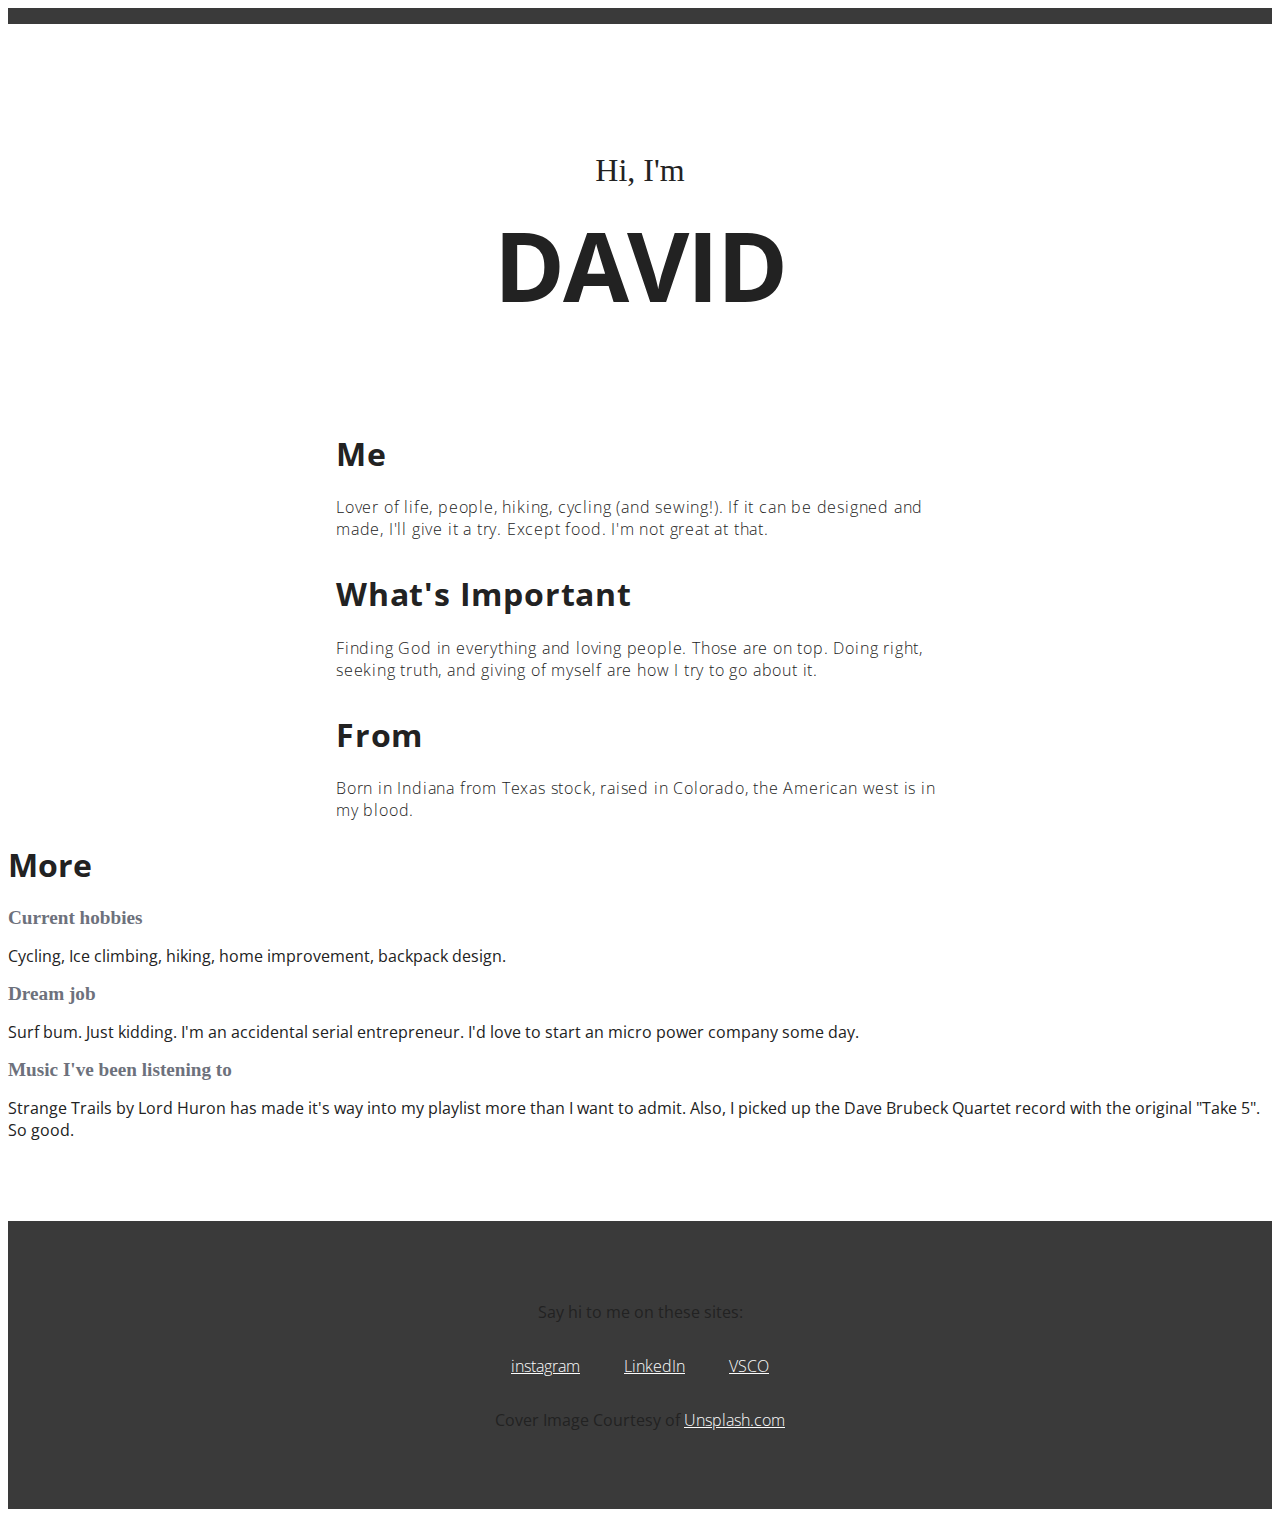
==== about.html @ 5d21edd7 "initial code commit" ====
<!DOCTYPE html>
<html >
  <head>
    <meta charset="UTF-8">
    <title>About Me Page</title>
    <link rel='stylesheet prefetch' href='http://fonts.googleapis.com/css?family=Open+Sans:400,300|Gentium+Book+Basic:400,700'>
    <link rel="stylesheet" href="css/style.css">
  </head>

  <body>
    <nav class="top-navigation">
          <div class="content">
          <ul class="navigation-links">
            <li class="active">About Me</li>
            <li>Projects</li>
          </ul>
        </div>
      </nav>
    <header class="masthead">
  <p  class="masthead-intro">Hi, I'm</p>
    <h1 class="masthead-heading">David</h1>
</header>
<section class="introduction">
  <div class="content">
    <h1>Me</h1>
    <p>Lover of life, people, hiking, cycling (and sewing!).  If it can be designed and made, I'll give it a try.  Except food.  I'm not great at that.</p>
    </div>
</section>
<section class="introduction">
  <div class="content">
    <h1>What's Important</h1>
    <p>Finding God in everything and loving people.  Those are on top.  Doing right, seeking truth, and giving of myself are how I try to go about it.</p>
  </div>
</section>
<section class="introduction">
  <div class="content">
    <h1>From</h1>
    <p>Born in Indiana from Texas stock, raised in Colorado, the American west is in my blood.</p>
  </div>
</section>
<section class="more">
  <h1>More</h1>
  <h2>Current hobbies</h2>
    <p>Cycling, Ice climbing, hiking, home improvement, backpack design.</p>
  <h2>Dream job</h2>
  <p>Surf bum.  Just kidding.  I'm an accidental serial entrepreneur. I'd love to start an micro power company some day.</p>
  <h2>Music I've been listening to</h2>
  <p>Strange Trails by Lord Huron has made it's way into my playlist more than I want to admit.  Also, I picked up the Dave Brubeck Quartet record with the original "Take 5".  So good.</p>
</section>
<footer class="content-footer">
  <div class="footer-copy">
    <p>Say hi to me on these sites:</p>
    <ul class="social">
      <li><a href="https://instagram.com/116north/" class="footer">instagram</a></li>
      <li><a href="https://www.linkedin.com/pub/david-runkles/3/3a2/667" class="footer">LinkedIn</a></li>
      <li><a href="http://116north.vsco.co/grid/1" class="footer">VSCO</a></li>
    </ul>
    <p>Cover Image Courtesy of <a href="https://unsplash.com/" class="footer">Unsplash.com</a>
    </div>
</footer>
    
    
    
    
    
  </body>
</html>
---- css/style.css ----
body {
  /*Typography Declarations*/
  
  color:#222222;
  font-size: 1em;
  font-family: "Open Sans", "Helvetica Neue", sans-serif;
}

.masthead {
  padding: 6em 0;
  background-image: URL('https://download.unsplash.com/photo-1424746219973-8fe3bd07d8e3');
  background-size: cover;
  background-repeat: norepeat;
  background-attachment: fixed;
  background-position: bottom center;
  background-position: relative;
  height: 10em;
  border-top: solid 1em #3a3a3a;
  margin-bottom: 3.5em;
  text-align: center;
}

.masthead-intro {
  Font-family: "Gnetium Book Basic", "Georgia", Serif;
  Font-size: 2em;
  margin-bottom: 0.1em;
  margin-top: 1em;
  overflow: auto;
}

.masthead-heading {
  Font-family: "Open Sans", "Helvetica", sans-serif;
  font-size: 6em;
  font-weight: Bold;
  letter-spacing: -0.02em;
  text-transform: uppercase;
  margin-top: 0.1em;
}
.top-navigation{
  position: fixed;
  width: 100%;
  z-index: 9999;
  overflow: auto;
}
.content {
  max-width: 38em;
  margin-left: auto;
  margin-right: auto;
  margin-top: 2em;
  font-weight: 300;
  letter-spacing: 0.05em;
}
.navigation-links{
  float: right;
  color: white;
  font-size: 1.5rem
  
}
.navigation-links ul{
  display: inline-block;
  list-style: none;
}
.navigation-links li{
  display: inline-block;
  margin-left: 1.563rem;
}

h2 {
  font-family: "Gentium Book Basic", "Georgia", serif;
  font-size: 1.2em;
  font-weight: bold;
  color: #6D717C;
}

.content-footer {
  background-size: cover;
  background-repeat: norepeat;
  background-position: relative;
  background-color: #3a3a3a;
  padding: 4em 0;
  height: 10em;
  margin-top: 5em;
  text-align: center;
}

.content-footer > p {
  color: white;
  font-weight: 300;
}
.social{
  padding: 1em 0em;
  list-style-type: none;
}

.social > li {
  display: inline-block;
  padding: 0 20px;

}

a.footer:link {
  color: #FCFCFC;
  font-weight: 300;
}

a.footer:visited {
  color: #FCFC45;
  font-weight: 300;
}

@media only screen and (max-width: 500px) {
  .masthead {
    padding: 3em 0;
  }
  .masthead-heading {
    font-size: 3em;
  }
  .content-footer{
    padding: 3em 0;
  }
  .footer-copy{
    margin-left: 20px;
    margin-right: 20px;
  }
  .social > li{
    padding: 0 4px;
  }
}
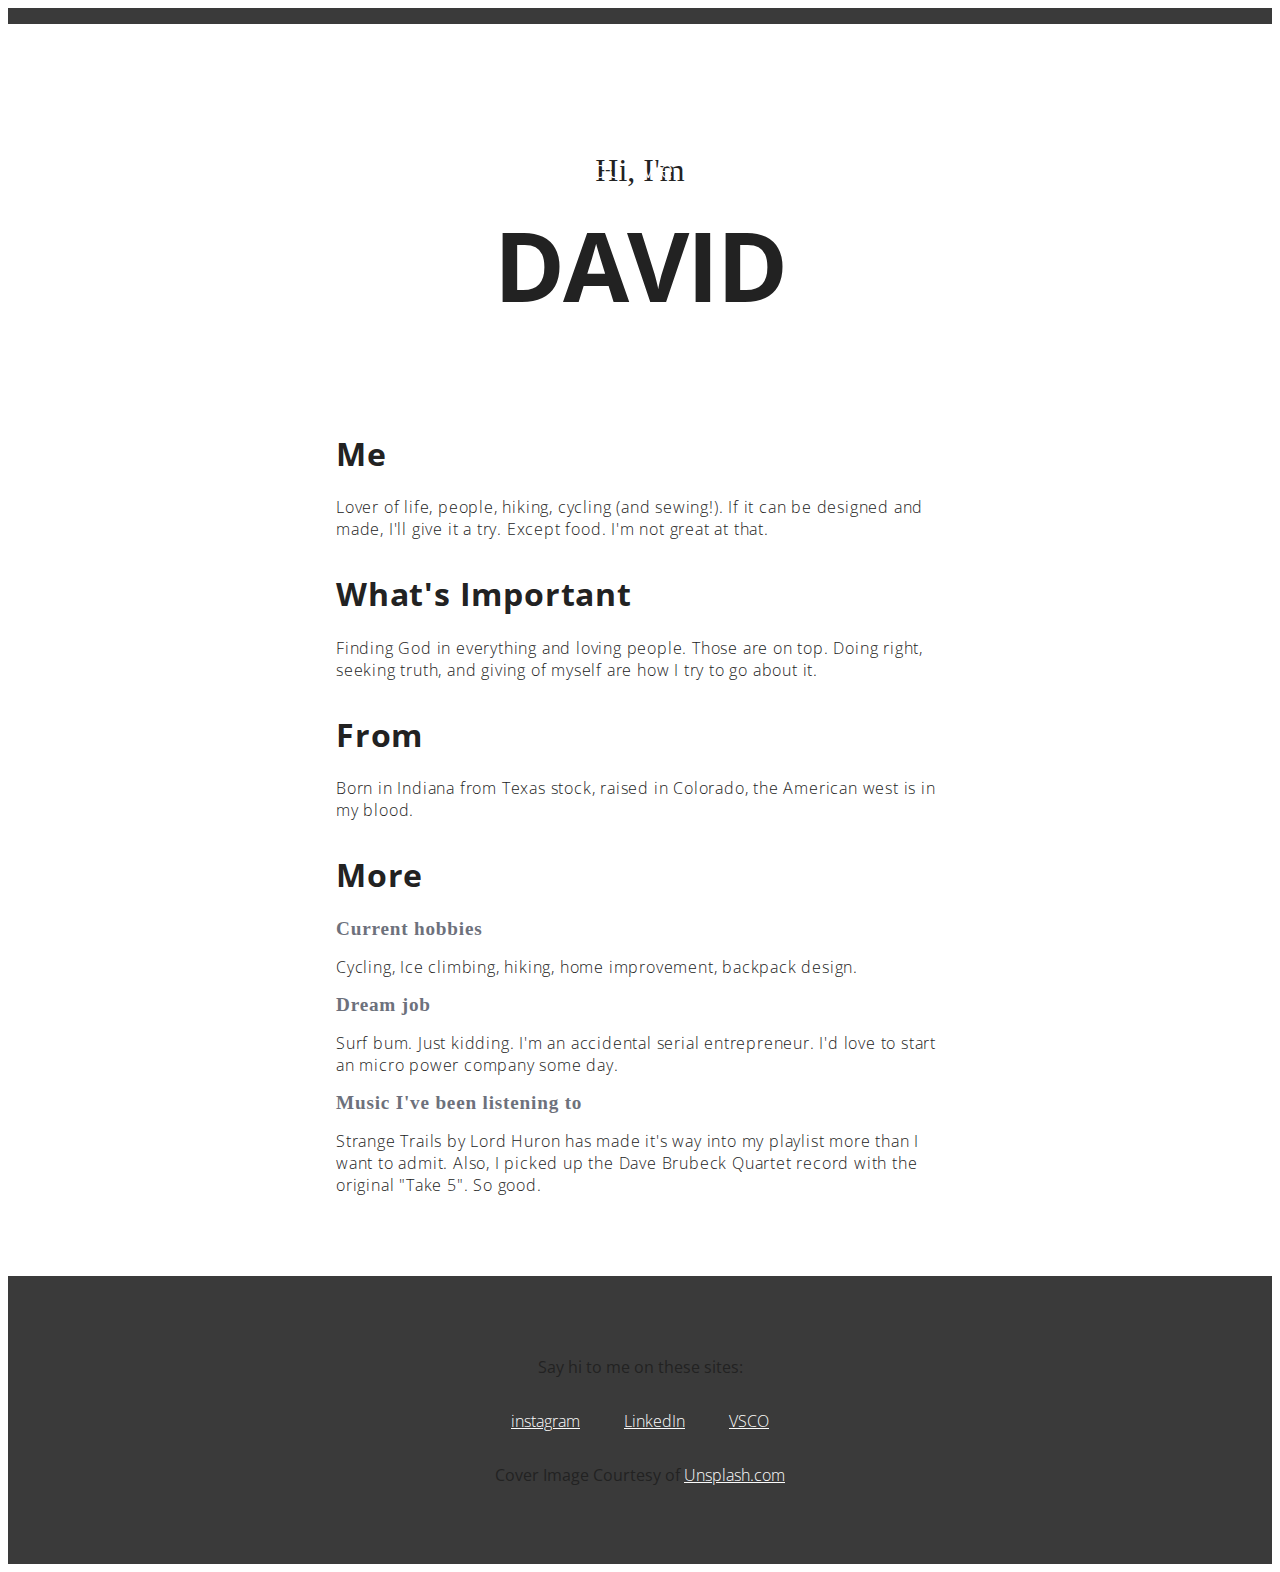
==== commit 7aa52404: "header changes" ====
--- a/about.html
+++ b/about.html
@@ -8,7 +8,8 @@
   </head>
 
   <body>
-    <nav class="top-navigation">
+    <header class="masthead">
+  <nav class="top-navigation">
           <div class="content">
           <ul class="navigation-links">
             <li class="active">About Me</li>
@@ -16,8 +17,7 @@
           </ul>
         </div>
       </nav>
-    <header class="masthead">
-  <p  class="masthead-intro">Hi, I'm</p>
+    <p  class="masthead-intro">Hi, I'm</p>
     <h1 class="masthead-heading">David</h1>
 </header>
 <section class="introduction">
@@ -39,13 +39,15 @@
   </div>
 </section>
 <section class="more">
-  <h1>More</h1>
-  <h2>Current hobbies</h2>
-    <p>Cycling, Ice climbing, hiking, home improvement, backpack design.</p>
-  <h2>Dream job</h2>
-  <p>Surf bum.  Just kidding.  I'm an accidental serial entrepreneur. I'd love to start an micro power company some day.</p>
-  <h2>Music I've been listening to</h2>
-  <p>Strange Trails by Lord Huron has made it's way into my playlist more than I want to admit.  Also, I picked up the Dave Brubeck Quartet record with the original "Take 5".  So good.</p>
+  <div class="content">
+    <h1>More</h1>
+    <h2>Current hobbies</h2>
+      <p>Cycling, Ice climbing, hiking, home improvement, backpack design.</p>
+    <h2>Dream job</h2>
+    <p>Surf bum.  Just kidding.  I'm an accidental serial entrepreneur. I'd love to start an micro power company some day.</p>
+    <h2>Music I've been listening to</h2>
+    <p>Strange Trails by Lord Huron has made it's way into my playlist more than I want to admit.  Also, I picked up the Dave Brubeck Quartet record with the original "Take 5".  So good.</p>
+  </div>
 </section>
 <footer class="content-footer">
   <div class="footer-copy">
--- a/css/style.css
+++ b/css/style.css
@@ -37,7 +37,7 @@
   margin-top: 0.1em;
 }
 .top-navigation{
-  position: fixed;
+  position: absolute;
   width: 100%;
   z-index: 9999;
   overflow: auto;
@@ -51,7 +51,7 @@
   letter-spacing: 0.05em;
 }
 .navigation-links{
-  float: right;
+  float: center;
   color: white;
   font-size: 1.5rem
   
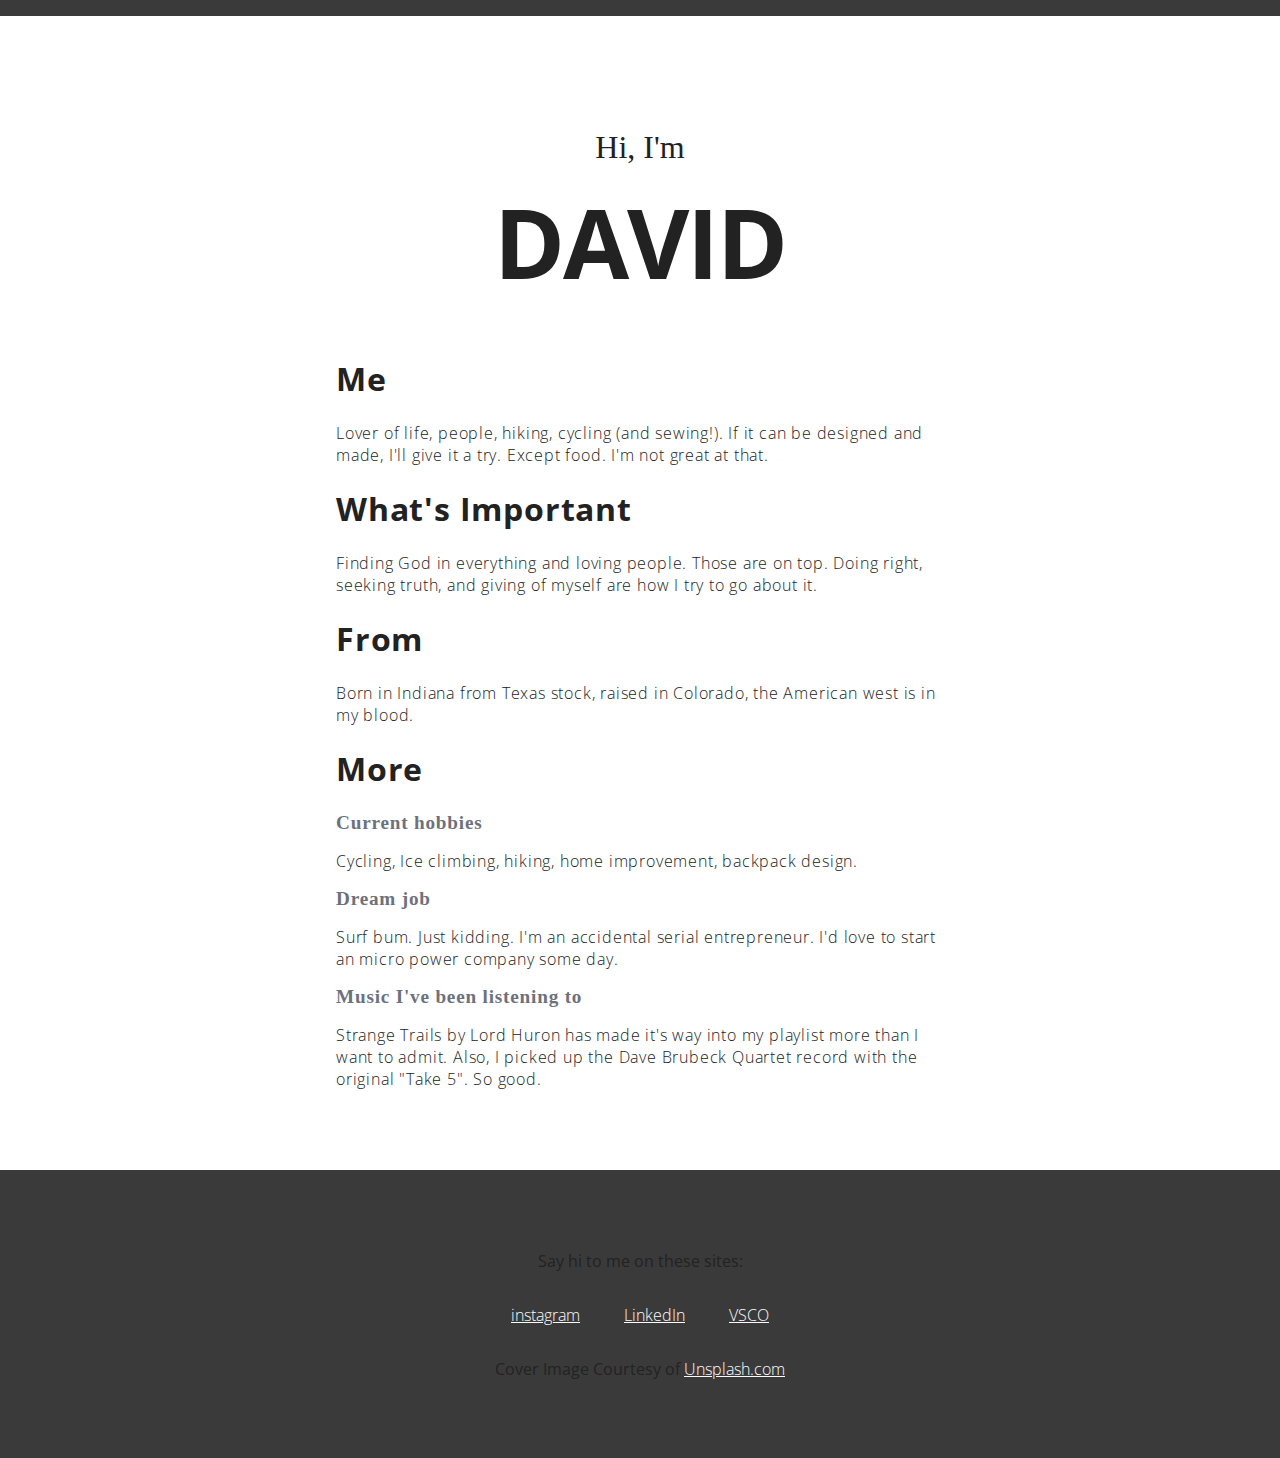
==== commit c671ee0e: "Header modificaitons" ====
--- a/about.html
+++ b/about.html
@@ -7,19 +7,19 @@
     <link rel="stylesheet" href="css/style.css">
   </head>
 
-  <body>
-    <header class="masthead">
-  <nav class="top-navigation">
-          <div class="content">
-          <ul class="navigation-links">
-            <li class="active">About Me</li>
-            <li>Projects</li>
-          </ul>
-        </div>
-      </nav>
+<body>
+  <header class="masthead">
+    <nav class="top-navigation">
+      <div class="content">
+        <ul class="navigation-links">
+          <li class="active">About Me</li>
+          <li>Projects</li>
+        </ul>
+      </div>
+    </nav>
     <p  class="masthead-intro">Hi, I'm</p>
     <h1 class="masthead-heading">David</h1>
-</header>
+  </header>
 <section class="introduction">
   <div class="content">
     <h1>Me</h1>
--- a/css/style.css
+++ b/css/style.css
@@ -1,3 +1,428 @@
+/*! normalize.css v3.0.3 | MIT License | github.com/necolas/normalize.css */
+
+/**
+ * 1. Set default font family to sans-serif.
+ * 2. Prevent iOS and IE text size adjust after device orientation change,
+ *    without disabling user zoom.
+ */
+
+html {
+  font-family: sans-serif; /* 1 */
+  -ms-text-size-adjust: 100%; /* 2 */
+  -webkit-text-size-adjust: 100%; /* 2 */
+}
+
+/**
+ * Remove default margin.
+ */
+
+body {
+  margin: 0;
+}
+
+/* HTML5 display definitions
+   ========================================================================== */
+
+/**
+ * Correct `block` display not defined for any HTML5 element in IE 8/9.
+ * Correct `block` display not defined for `details` or `summary` in IE 10/11
+ * and Firefox.
+ * Correct `block` display not defined for `main` in IE 11.
+ */
+
+article,
+aside,
+details,
+figcaption,
+figure,
+footer,
+header,
+hgroup,
+main,
+menu,
+nav,
+section,
+summary {
+  display: block;
+}
+
+/**
+ * 1. Correct `inline-block` display not defined in IE 8/9.
+ * 2. Normalize vertical alignment of `progress` in Chrome, Firefox, and Opera.
+ */
+
+audio,
+canvas,
+progress,
+video {
+  display: inline-block; /* 1 */
+  vertical-align: baseline; /* 2 */
+}
+
+/**
+ * Prevent modern browsers from displaying `audio` without controls.
+ * Remove excess height in iOS 5 devices.
+ */
+
+audio:not([controls]) {
+  display: none;
+  height: 0;
+}
+
+/**
+ * Address `[hidden]` styling not present in IE 8/9/10.
+ * Hide the `template` element in IE 8/9/10/11, Safari, and Firefox < 22.
+ */
+
+[hidden],
+template {
+  display: none;
+}
+
+/* Links
+   ========================================================================== */
+
+/**
+ * Remove the gray background color from active links in IE 10.
+ */
+
+a {
+  background-color: transparent;
+}
+
+/**
+ * Improve readability of focused elements when they are also in an
+ * active/hover state.
+ */
+
+a:active,
+a:hover {
+  outline: 0;
+}
+
+/* Text-level semantics
+   ========================================================================== */
+
+/**
+ * Address styling not present in IE 8/9/10/11, Safari, and Chrome.
+ */
+
+abbr[title] {
+  border-bottom: 1px dotted;
+}
+
+/**
+ * Address style set to `bolder` in Firefox 4+, Safari, and Chrome.
+ */
+
+b,
+strong {
+  font-weight: bold;
+}
+
+/**
+ * Address styling not present in Safari and Chrome.
+ */
+
+dfn {
+  font-style: italic;
+}
+
+/**
+ * Address variable `h1` font-size and margin within `section` and `article`
+ * contexts in Firefox 4+, Safari, and Chrome.
+ */
+
+h1 {
+  font-size: 2em;
+  margin: 0.67em 0;
+}
+
+/**
+ * Address styling not present in IE 8/9.
+ */
+
+mark {
+  background: #ff0;
+  color: #000;
+}
+
+/**
+ * Address inconsistent and variable font size in all browsers.
+ */
+
+small {
+  font-size: 80%;
+}
+
+/**
+ * Prevent `sub` and `sup` affecting `line-height` in all browsers.
+ */
+
+sub,
+sup {
+  font-size: 75%;
+  line-height: 0;
+  position: relative;
+  vertical-align: baseline;
+}
+
+sup {
+  top: -0.5em;
+}
+
+sub {
+  bottom: -0.25em;
+}
+
+/* Embedded content
+   ========================================================================== */
+
+/**
+ * Remove border when inside `a` element in IE 8/9/10.
+ */
+
+img {
+  border: 0;
+}
+
+/**
+ * Correct overflow not hidden in IE 9/10/11.
+ */
+
+svg:not(:root) {
+  overflow: hidden;
+}
+
+/* Grouping content
+   ========================================================================== */
+
+/**
+ * Address margin not present in IE 8/9 and Safari.
+ */
+
+figure {
+  margin: 1em 40px;
+}
+
+/**
+ * Address differences between Firefox and other browsers.
+ */
+
+hr {
+  box-sizing: content-box;
+  height: 0;
+}
+
+/**
+ * Contain overflow in all browsers.
+ */
+
+pre {
+  overflow: auto;
+}
+
+/**
+ * Address odd `em`-unit font size rendering in all browsers.
+ */
+
+code,
+kbd,
+pre,
+samp {
+  font-family: monospace, monospace;
+  font-size: 1em;
+}
+
+/* Forms
+   ========================================================================== */
+
+/**
+ * Known limitation: by default, Chrome and Safari on OS X allow very limited
+ * styling of `select`, unless a `border` property is set.
+ */
+
+/**
+ * 1. Correct color not being inherited.
+ *    Known issue: affects color of disabled elements.
+ * 2. Correct font properties not being inherited.
+ * 3. Address margins set differently in Firefox 4+, Safari, and Chrome.
+ */
+
+button,
+input,
+optgroup,
+select,
+textarea {
+  color: inherit; /* 1 */
+  font: inherit; /* 2 */
+  margin: 0; /* 3 */
+}
+
+/**
+ * Address `overflow` set to `hidden` in IE 8/9/10/11.
+ */
+
+button {
+  overflow: visible;
+}
+
+/**
+ * Address inconsistent `text-transform` inheritance for `button` and `select`.
+ * All other form control elements do not inherit `text-transform` values.
+ * Correct `button` style inheritance in Firefox, IE 8/9/10/11, and Opera.
+ * Correct `select` style inheritance in Firefox.
+ */
+
+button,
+select {
+  text-transform: none;
+}
+
+/**
+ * 1. Avoid the WebKit bug in Android 4.0.* where (2) destroys native `audio`
+ *    and `video` controls.
+ * 2. Correct inability to style clickable `input` types in iOS.
+ * 3. Improve usability and consistency of cursor style between image-type
+ *    `input` and others.
+ */
+
+button,
+html input[type="button"], /* 1 */
+input[type="reset"],
+input[type="submit"] {
+  -webkit-appearance: button; /* 2 */
+  cursor: pointer; /* 3 */
+}
+
+/**
+ * Re-set default cursor for disabled elements.
+ */
+
+button[disabled],
+html input[disabled] {
+  cursor: default;
+}
+
+/**
+ * Remove inner padding and border in Firefox 4+.
+ */
+
+button::-moz-focus-inner,
+input::-moz-focus-inner {
+  border: 0;
+  padding: 0;
+}
+
+/**
+ * Address Firefox 4+ setting `line-height` on `input` using `!important` in
+ * the UA stylesheet.
+ */
+
+input {
+  line-height: normal;
+}
+
+/**
+ * It's recommended that you don't attempt to style these elements.
+ * Firefox's implementation doesn't respect box-sizing, padding, or width.
+ *
+ * 1. Address box sizing set to `content-box` in IE 8/9/10.
+ * 2. Remove excess padding in IE 8/9/10.
+ */
+
+input[type="checkbox"],
+input[type="radio"] {
+  box-sizing: border-box; /* 1 */
+  padding: 0; /* 2 */
+}
+
+/**
+ * Fix the cursor style for Chrome's increment/decrement buttons. For certain
+ * `font-size` values of the `input`, it causes the cursor style of the
+ * decrement button to change from `default` to `text`.
+ */
+
+input[type="number"]::-webkit-inner-spin-button,
+input[type="number"]::-webkit-outer-spin-button {
+  height: auto;
+}
+
+/**
+ * 1. Address `appearance` set to `searchfield` in Safari and Chrome.
+ * 2. Address `box-sizing` set to `border-box` in Safari and Chrome.
+ */
+
+input[type="search"] {
+  -webkit-appearance: textfield; /* 1 */
+  box-sizing: content-box; /* 2 */
+}
+
+/**
+ * Remove inner padding and search cancel button in Safari and Chrome on OS X.
+ * Safari (but not Chrome) clips the cancel button when the search input has
+ * padding (and `textfield` appearance).
+ */
+
+input[type="search"]::-webkit-search-cancel-button,
+input[type="search"]::-webkit-search-decoration {
+  -webkit-appearance: none;
+}
+
+/**
+ * Define consistent border, margin, and padding.
+ */
+
+fieldset {
+  border: 1px solid #c0c0c0;
+  margin: 0 2px;
+  padding: 0.35em 0.625em 0.75em;
+}
+
+/**
+ * 1. Correct `color` not being inherited in IE 8/9/10/11.
+ * 2. Remove padding so people aren't caught out if they zero out fieldsets.
+ */
+
+legend {
+  border: 0; /* 1 */
+  padding: 0; /* 2 */
+}
+
+/**
+ * Remove default vertical scrollbar in IE 8/9/10/11.
+ */
+
+textarea {
+  overflow: auto;
+}
+
+/**
+ * Don't inherit the `font-weight` (applied by a rule above).
+ * NOTE: the default cannot safely be changed in Chrome and Safari on OS X.
+ */
+
+optgroup {
+  font-weight: bold;
+}
+
+/* Tables
+   ========================================================================== */
+
+/**
+ * Remove most spacing between table cells.
+ */
+
+table {
+  border-collapse: collapse;
+  border-spacing: 0;
+}
+
+td,
+th {
+  padding: 0;
+}
+
 body {
   /*Typography Declarations*/
   
@@ -7,16 +432,15 @@
 }
 
 .masthead {
-  padding: 6em 0;
   background-image: URL('https://download.unsplash.com/photo-1424746219973-8fe3bd07d8e3');
   background-size: cover;
   background-repeat: norepeat;
   background-attachment: fixed;
   background-position: bottom center;
   background-position: relative;
-  height: 10em;
+  height: 20em;
   border-top: solid 1em #3a3a3a;
-  margin-bottom: 3.5em;
+  margin-bottom: 1em;
   text-align: center;
 }
 
@@ -37,7 +461,6 @@
   margin-top: 0.1em;
 }
 .top-navigation{
-  position: absolute;
   width: 100%;
   z-index: 9999;
   overflow: auto;
@@ -46,23 +469,21 @@
   max-width: 38em;
   margin-left: auto;
   margin-right: auto;
-  margin-top: 2em;
   font-weight: 300;
   letter-spacing: 0.05em;
 }
 .navigation-links{
-  float: center;
   color: white;
   font-size: 1.5rem
-  
 }
 .navigation-links ul{
   display: inline-block;
   list-style: none;
+  padding-left: 0;
 }
 .navigation-links li{
   display: inline-block;
-  margin-left: 1.563rem;
+  margin-left: 0;
 }
 
 h2 {
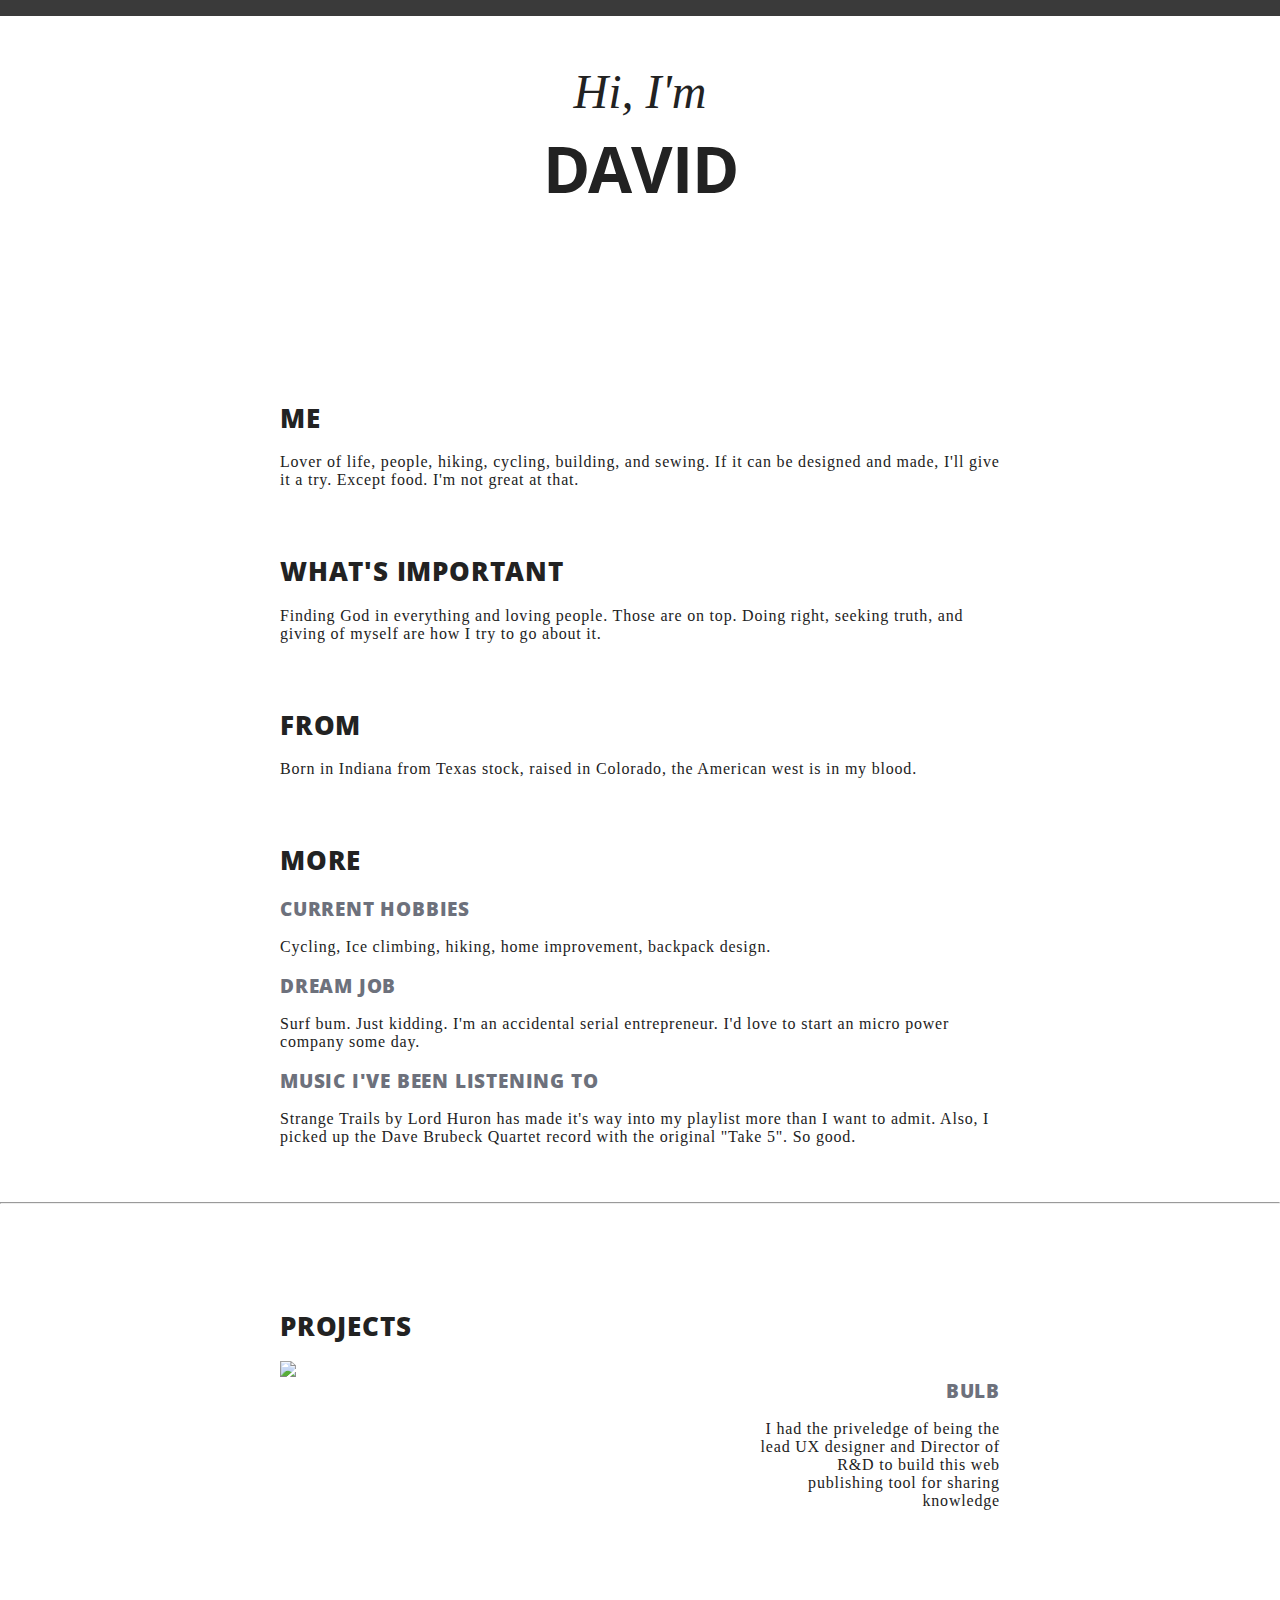
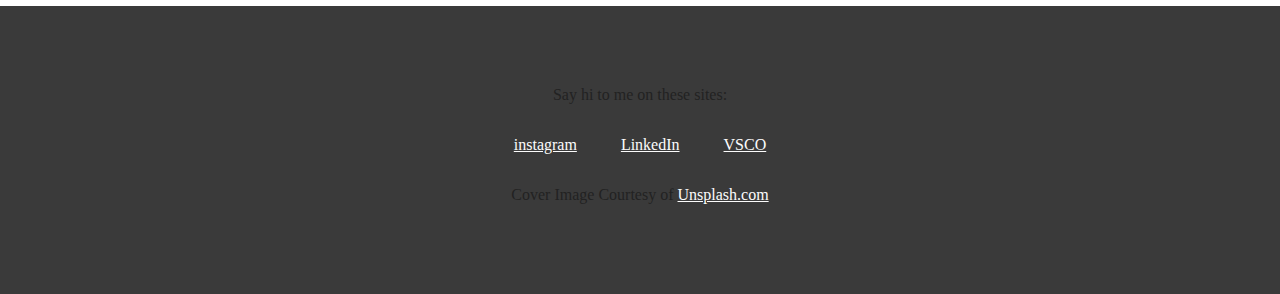
==== commit b3cdf651: "Featured seciton with responsive outlined" ====
--- a/about.html
+++ b/about.html
@@ -9,21 +9,21 @@
 
 <body>
   <header class="masthead">
-    <nav class="top-navigation">
+   <!-- <nav class="top-navigation">
       <div class="content">
         <ul class="navigation-links">
           <li class="active">About Me</li>
           <li>Projects</li>
         </ul>
       </div>
-    </nav>
+    </nav> -->
     <p  class="masthead-intro">Hi, I'm</p>
     <h1 class="masthead-heading">David</h1>
   </header>
 <section class="introduction">
   <div class="content">
     <h1>Me</h1>
-    <p>Lover of life, people, hiking, cycling (and sewing!).  If it can be designed and made, I'll give it a try.  Except food.  I'm not great at that.</p>
+    <p>Lover of life, people, hiking, cycling, building, and sewing.  If it can be designed and made, I'll give it a try.  Except food.  I'm not great at that.</p>
     </div>
 </section>
 <section class="introduction">
@@ -40,13 +40,27 @@
 </section>
 <section class="more">
   <div class="content">
-    <h1>More</h1>
+  <H1>More</H1>
     <h2>Current hobbies</h2>
       <p>Cycling, Ice climbing, hiking, home improvement, backpack design.</p>
     <h2>Dream job</h2>
     <p>Surf bum.  Just kidding.  I'm an accidental serial entrepreneur. I'd love to start an micro power company some day.</p>
     <h2>Music I've been listening to</h2>
     <p>Strange Trails by Lord Huron has made it's way into my playlist more than I want to admit.  Also, I picked up the Dave Brubeck Quartet record with the original "Take 5".  So good.</p>
+  </div>
+</section>
+<section class="introduction"><hr></section>
+<section class="project-1">
+  <div class="content">
+    <h1>Projects</h1>
+    <div class="grid">
+    <div class="col-2-3">
+    <img class="featured-image"src="https://dl.dropboxusercontent.com/s/cuvqep4yly23jvc/Bulb%20Screenshot.png?dl=0">
+    </div>
+    <div class="col-1-3">
+    <h2>Bulb</h2>
+    <p>I had the priveledge of being the lead UX designer and Director of R&D to build this web publishing tool for sharing knowledge<p>
+    </div>
   </div>
 </section>
 <footer class="content-footer">
--- a/css/style.css
+++ b/css/style.css
@@ -423,12 +423,28 @@
   padding: 0;
 }
 
+
+/*Begin Custom Styles*/
+
+h2 {
+  font-family: "Open Sans", "Helvetica", sans-serif;
+  font-size: 1.2em;
+  font-weight: 800;
+  text-transform: uppercase;
+  color: #6D717C;
+}
 body {
   /*Typography Declarations*/
   
   color:#222222;
   font-size: 1em;
+  font-family: "Gnetium Book Basic", "Georgia", serif;
+}
+h1{
   font-family: "Open Sans", "Helvetica Neue", sans-serif;
+  font-size: 1.6em;
+  font-weight: 800;
+  text-transform: uppercase;
 }
 
 .masthead {
@@ -445,19 +461,21 @@
 }
 
 .masthead-intro {
-  Font-family: "Gnetium Book Basic", "Georgia", Serif;
-  Font-size: 2em;
+  font-family: "Gnetium Book Basic", "Georgia", Serif;
+  font-size: 3em;
   margin-bottom: 0.1em;
   margin-top: 1em;
+  font-style: italic;
   overflow: auto;
 }
 
 .masthead-heading {
-  Font-family: "Open Sans", "Helvetica", sans-serif;
-  font-size: 6em;
+  font-family: "Open Sans", "Helvetica", sans-serif;
+  font-size: 4em;
   font-weight: Bold;
+  text-transform: uppercase;
   letter-spacing: -0.02em;
-  text-transform: uppercase;
+  
   margin-top: 0.1em;
 }
 .top-navigation{
@@ -466,7 +484,7 @@
   overflow: auto;
 }
 .content {
-  max-width: 38em;
+  max-width: 45em;
   margin-left: auto;
   margin-right: auto;
   font-weight: 300;
@@ -474,23 +492,26 @@
 }
 .navigation-links{
   color: white;
-  font-size: 1.5rem
+  font-size: 1.5rem;
+  margin: 0;
+  padding: 0;
 }
 .navigation-links ul{
   display: inline-block;
   list-style: none;
-  padding-left: 0;
 }
 .navigation-links li{
   display: inline-block;
   margin-left: 0;
-}
-
-h2 {
-  font-family: "Gentium Book Basic", "Georgia", serif;
-  font-size: 1.2em;
-  font-weight: bold;
-  color: #6D717C;
+  line-height: .05rem;
+}
+
+.introduction{
+  padding-top: 2rem;
+}
+
+.more{
+  padding-top: 2rem;
 }
 
 .content-footer {
@@ -529,12 +550,59 @@
   font-weight: 300;
 }
 
+.grid{
+  width: 100%
+}
+
+.col-2-3{
+  width: 66.66%
+}
+
+.col-1-3{
+  width: 33.33%
+}
+
+[class*="col"]{
+  float: left;
+}
+@media only screen and (max-width: 46rem){
+  [class*="col"]{
+    float: none;
+    width: 100%
+  }
+}
+.project-1:after {
+  content: "";
+  display: table;
+  clear: both;
+}
+.project-1{
+  padding-top: 5rem;
+}
+.project-1  h2{
+  text-align: right;
+}
+.project-1  p{
+  text-align: right;
+}
+.featured-image{
+  width: 100%;
+}
+
+@media only screen and (max-width: 46rem){
+  .content{
+    padding-right: 20px;
+    padding-left: 20px;
+}
+
 @media only screen and (max-width: 500px) {
   .masthead {
     padding: 3em 0;
   }
   .masthead-heading {
     font-size: 3em;
+  }
+  
   }
   .content-footer{
     padding: 3em 0;
